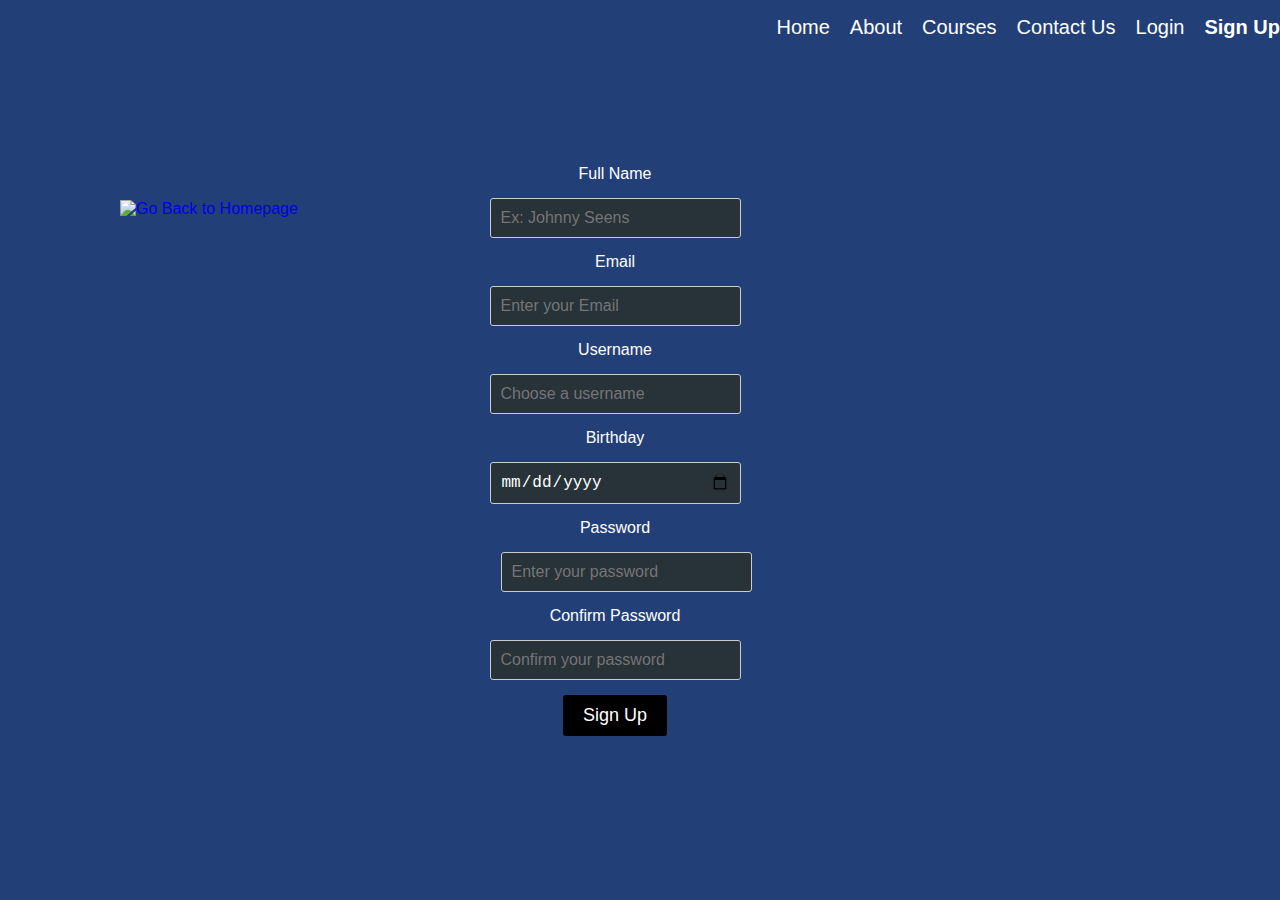
==== auth/signup/index.html @ b9595a99 "login, signup" ====
<!DOCTYPE html>
<html lang="en">
<head>
  <meta charset="UTF-8">
  <meta name="viewport" content="width=device-width, initial-scale=1.0">
  <link rel="stylesheet" href="signup.css">
  <script defer src="script.js"></script>
  <title>Sign Up Page</title>
</head>
<body>
  <header class="header">
    <nav class="container">
      <ul class="nav-links">
        <li><a href="#home" class="nav-link" id="home-link">Home</a></li>
        <li><a href="#about" class="nav-link" id="about-link">About</a></li>
        <li><a href="#courses" class="nav-link" id="courses-link">Courses</a></li>
        <li><a href="#contact" class="nav-link" id="contact-link">Contact Us</a></li>
        <li><a href="login" class="nav-link" id="login-link">Login</a></li>
        <li><a href="signup" class="nav-link" id="signup-link"><b>Sign Up</b></a></li>
      </ul>
    </nav>
  </header>

  <div class="content">
    <a href="/" class="top-image">
      <img src="/assets/SG.png" alt="Go Back to Homepage">
    </a>

    <div class="login-section">
      <div class="background">
        <img src="/assets/bg.png" alt="Background Image" class="background-image">
        <img src="/assets/IMG33.png" alt="Login Illustration" class="foreground-image">
      </div>

      <form class="login-form">
        <label for="name">Full Name</label>
        <input id="name" type="text" placeholder="Ex: Johnny Seens">

        <label for="email">Email</label>
        <input id="email" type="email" placeholder="Enter your Email">

        <label for="username">Username</label>
        <input id="username" type="text" placeholder="Choose a username">

        <label for="birthday">Birthday</label>
        <input id="birthday" type="date">

        <label for="password">Password</label>
        <div class="password-container">
          <input id="password" type="password" placeholder="Enter your password">
          <button type="button" id="toggle-password" class="password-toggle">
            <i class="fas fa-eye"></i>
          </button>
        </div>

        <label for="confirm-password">Confirm Password</label>
        <input id="confirm-password" type="password" placeholder="Confirm your password">

        <button type="submit" class="submit-button">Sign Up</button>
      </form>
    </div>
  </div>
</body>
</html>
---- auth/signup/signup.css ----
/* styles.css */
body {
    margin: 0;
    overflow: hidden;
    height: 100vh;
    font-family: Arial, sans-serif;
  }
  
  .header {
    background-color: #223F77;
    padding: 16px 0;
    position: fixed;
    top: 0;
    left: 0;
    width: 100%;
    z-index: 10;
  }
  
  .nav-links {
    display: flex;
    justify-content: flex-end;
    gap: 20px;
    list-style: none;
    margin: 0;
    padding: 0;
  }
  
  .nav-link {
    color: white;
    font-size: 1.25rem;
    text-decoration: none;
    transition: color 0.3s ease;
  }
  
  .nav-link:hover {
    color: gray;
  }
  
  .content {
    display: flex;
    flex-direction: row-reverse;
    align-items: center;
    justify-content: center;
    gap: 50px;
    background-color: #223F77;
    height: 100vh;
  }
  
  .top-image img {
    position: absolute;
    top: 200px;
    left: 120px;
    cursor: pointer;
  }
  
  .background {
    position: relative;
    width: 100%;
    height: 100%;
  }
  
  .background-image {
    position: absolute;
    width: 100%;
    height: 100%;
    object-fit: cover;
    top: 0;
    left: 0;
  }
  
  .foreground-image {
    position: absolute;
    width: 520px;
    height: 520px;
    margin-top: 90px;
    margin-left: 900px;
  }
  
  .login-form {
    display: flex;
    flex-direction: column;
    align-items: center;
    gap: 15px;
    max-width: 400px;
  }
  
  .login-form label {
    color: white;
    font-size: 1rem;
  }
  
  .login-form input {
    padding: 10px;
    border-radius: 3px;
    border: 1px solid #ccc;
    background-color: #273239;
    color: white;
    width: 100%;
    font-size: 1rem;
  }
  
  .password-container {
    position: relative;
    width: 100%;
  }
  
  .password-toggle {
    position: absolute;
    right: 10px;
    top: 50%;
    transform: translateY(-50%);
    background: transparent;
    border: none;
    color: #ccc;
    cursor: pointer;
  }
  
  .submit-button {
    background-color: #000;
    color: white;
    padding: 10px 20px;
    border: none;
    border-radius: 3px;
    cursor: pointer;
    font-size: 18px;
  }
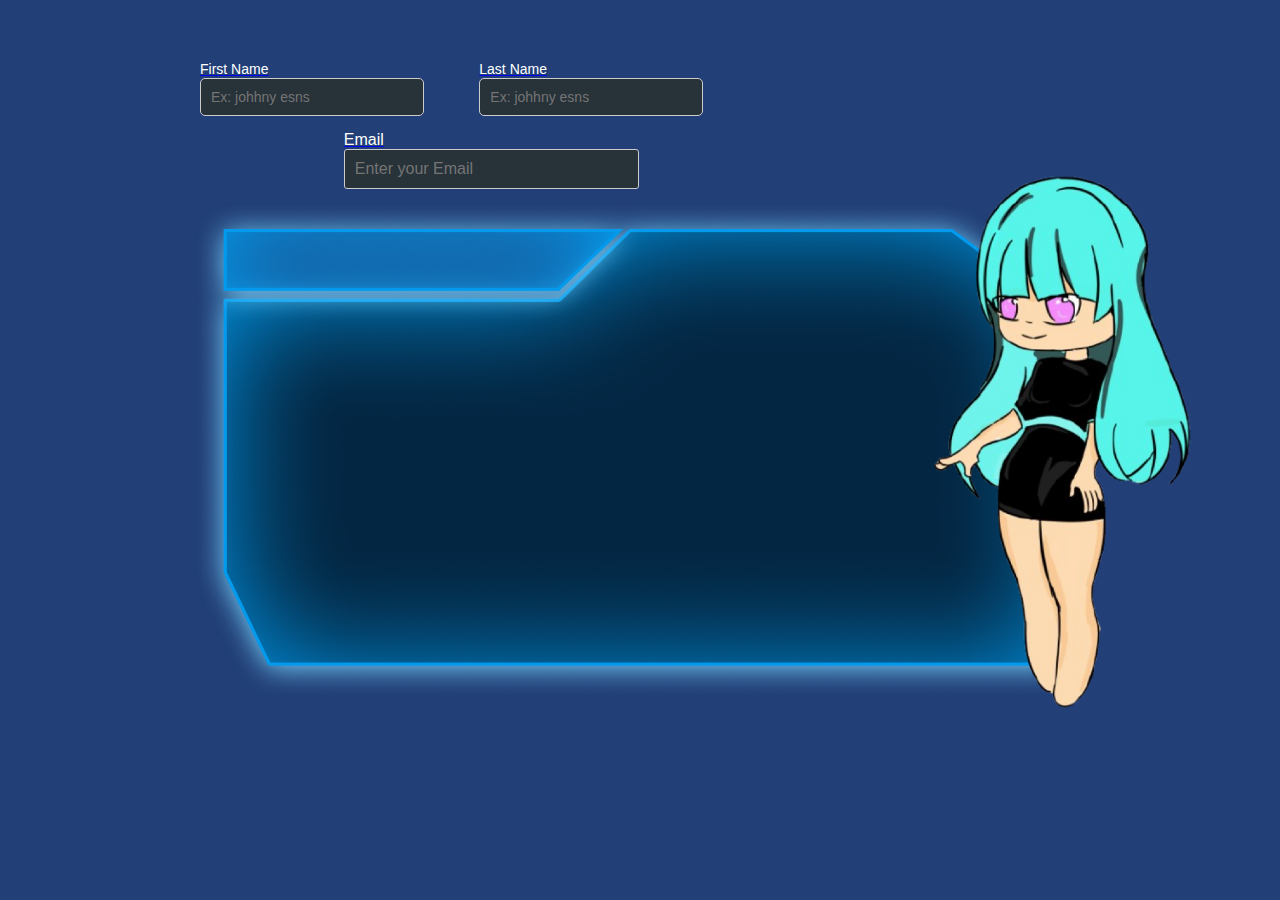
==== commit 0973ba93: "signup" ====
--- a/auth/signup/index.html
+++ b/auth/signup/index.html
@@ -8,56 +8,56 @@
   <title>Sign Up Page</title>
 </head>
 <body>
-  <header class="header">
-    <nav class="container">
-      <ul class="nav-links">
-        <li><a href="#home" class="nav-link" id="home-link">Home</a></li>
-        <li><a href="#about" class="nav-link" id="about-link">About</a></li>
-        <li><a href="#courses" class="nav-link" id="courses-link">Courses</a></li>
-        <li><a href="#contact" class="nav-link" id="contact-link">Contact Us</a></li>
-        <li><a href="login" class="nav-link" id="login-link">Login</a></li>
-        <li><a href="signup" class="nav-link" id="signup-link"><b>Sign Up</b></a></li>
-      </ul>
-    </nav>
-  </header>
-
   <div class="content">
-    <a href="/" class="top-image">
-      <img src="/assets/SG.png" alt="Go Back to Homepage">
-    </a>
-
     <div class="login-section">
-      <div class="background">
-        <img src="/assets/bg.png" alt="Background Image" class="background-image">
-        <img src="/assets/IMG33.png" alt="Login Illustration" class="foreground-image">
+        <img src="./profilepanel.png" class="background-image">
+        <img src="./girlcharacter.png" class="girl-background-image">
+        <!--  Lagyan mo ng landing page yung href back button nyan  -->
+        <a href="#" img src="./btnback.png" class="back-button-image">
       </div>
 
-      <form class="login-form">
-        <label for="name">Full Name</label>
-        <input id="name" type="text" placeholder="Ex: Johnny Seens">
+      <div>
+        <form class="login-form">
+          <div class="section-1">
+            <div class="firstname">
+              <label for="name">First Name</label>
+              <input id="name" type="text" placeholder="Ex: johhny esns">
+            </div>
+            <div class="lastname">
+              <label for="name">Last Name</label>
+              <input id="name" type="text" placeholder="Ex: johhny esns">
+            </div>
+          </div>
 
-        <label for="email">Email</label>
-        <input id="email" type="email" placeholder="Enter your Email">
+          <div>
+            <label for="email">Email</label>
+            <input id="email" type="email" placeholder="Enter your Email">
+          </div>
 
-        <label for="username">Username</label>
-        <input id="username" type="text" placeholder="Choose a username">
-
-        <label for="birthday">Birthday</label>
-        <input id="birthday" type="date">
-
-        <label for="password">Password</label>
-        <div class="password-container">
-          <input id="password" type="password" placeholder="Enter your password">
-          <button type="button" id="toggle-password" class="password-toggle">
-            <i class="fas fa-eye"></i>
-          </button>
-        </div>
-
-        <label for="confirm-password">Confirm Password</label>
-        <input id="confirm-password" type="password" placeholder="Confirm your password">
-
-        <button type="submit" class="submit-button">Sign Up</button>
-      </form>
+          <!-- <label for="password">Password</label>
+          <div class="password-container">
+            <input id="password" type="password" placeholder="Enter your password">
+            <button type="button" id="toggle-password" class="password-toggle">
+              <i class="fas fa-eye"></i>
+            </button>
+          </div>
+          <div>
+            <label for="username">Username</label>
+            <input id="username" type="text" placeholder="Choose a username">
+          </div>
+          <div>
+            <label for="birthday">Birthday</label>
+            <input id="birthday" type="date">
+          </div>
+  
+          <div>
+            <label for="confirm-password">Confirm Password</label>
+            <input id="confirm-password" type="password" placeholder="Confirm your password">
+          </div>
+  
+          <button type="submit" class="submit-button">Sign Up</button> -->
+        </form>
+      </div>
     </div>
   </div>
 </body>
--- a/auth/signup/signup.css
+++ b/auth/signup/signup.css
@@ -58,22 +58,44 @@
     width: 100%;
     height: 100%;
   }
+
+  .back-button-image {
+    display: flex;
+    position: absolute;      
+    top: 60px;            
+    left: 200px;             
+    z-index: 2;              
+    cursor: pointer;        
+ }
+
+  .girl-background-image {
+    position: absolute;
+    top: 50%;               
+    right: 25px;            
+    transform: translateY(-50%);  
+    width: 360px;            
+    height: auto;            
+    z-index: 2;              
+  }
   
   .background-image {
     position: absolute;
-    width: 100%;
+    top: 50%;
+    left: 50%;
+    width: 70%;
     height: 100%;
-    object-fit: cover;
-    top: 0;
-    left: 0;
+    transform: translate(-50%, -50%);  
+    object-fit: scale-down;
+    z-index: 1;
   }
   
   .foreground-image {
     position: absolute;
-    width: 520px;
-    height: 520px;
+    width: 320px;
+    height: px;
     margin-top: 90px;
     margin-left: 900px;
+    z-index: 10;
   }
   
   .login-form {
@@ -81,9 +103,10 @@
     flex-direction: column;
     align-items: center;
     gap: 15px;
-    max-width: 400px;
+    width: 100%;
+    z-index: 10;
   }
-  
+ 
   .login-form label {
     color: white;
     font-size: 1rem;
@@ -124,4 +147,26 @@
     cursor: pointer;
     font-size: 18px;
   }
+
+  .section-1 {
+    display: flex;
+    gap: 10px;  
+  }
+  
+  .firstname, .lastname {
+    width: 48%; 
+  }
+
+  .firstname label, .lastname label {
+    font-size: 14px;
+  }
+
+  .firstname input, .lastname input {
+    width: 75%;  
+    padding: 10px;  
+    font-size: 14px;  
+    border-radius: 5px; 
+    border: 1px solid #ccc;  
+  }
+  
   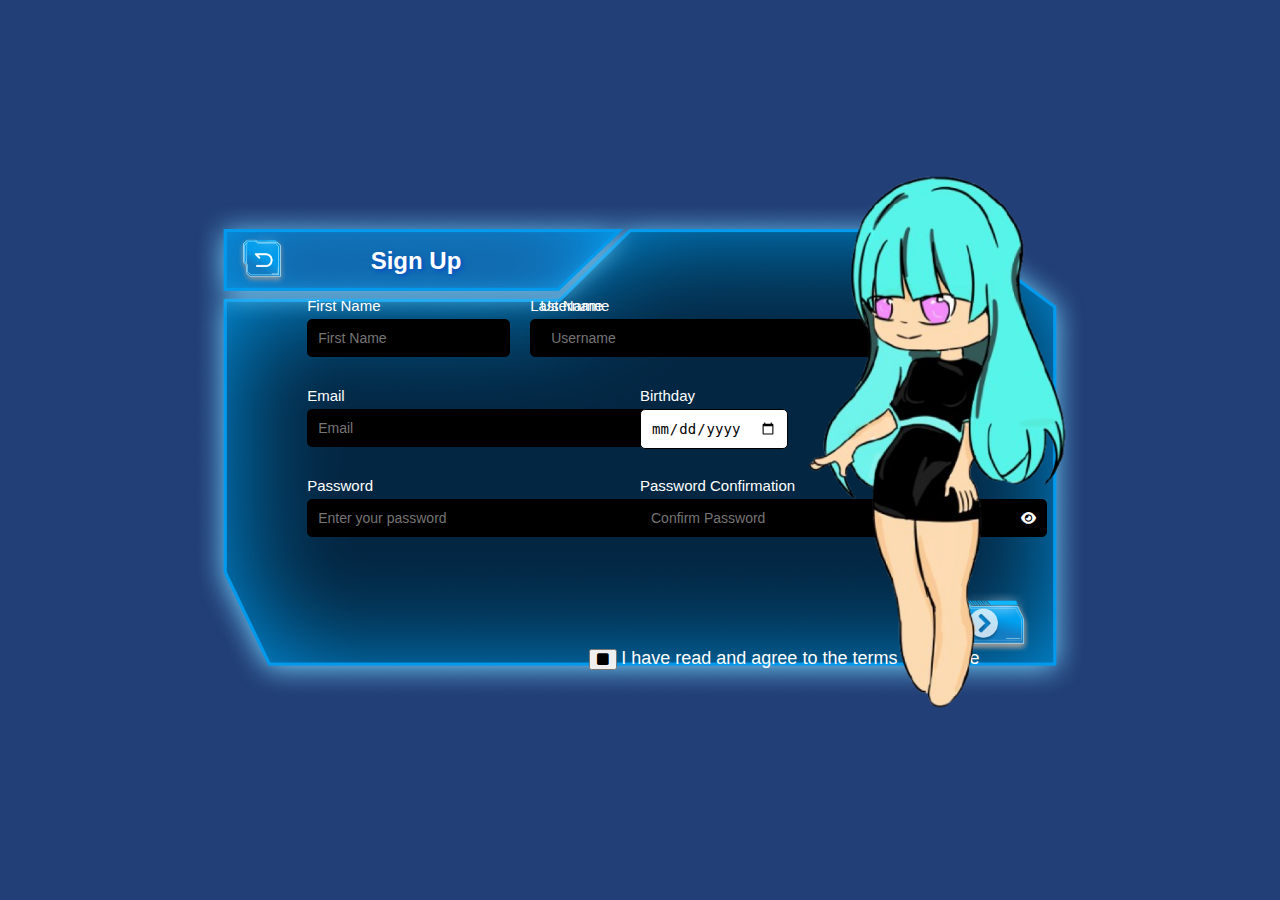
==== commit ac745754: "updating frontend" ====
--- a/auth/signup/index.html
+++ b/auth/signup/index.html
@@ -4,61 +4,90 @@
   <meta charset="UTF-8">
   <meta name="viewport" content="width=device-width, initial-scale=1.0">
   <link rel="stylesheet" href="signup.css">
-  <script defer src="script.js"></script>
+  <link rel="preconnect" href="https://fonts.googleapis.com">
+  <link rel="preconnect" href="https://fonts.gstatic.com" crossorigin>
+  <link rel="stylesheet" href="https://cdnjs.cloudflare.com/ajax/libs/font-awesome/5.15.4/css/all.min.css" integrity="sha384-jLKHWMWWUIud06VVy4eFj3BJJSKLsAJ9gIZgd0PhJDjUWw5VREyMnnjN9scwJhvw" crossorigin="anonymous">
+  <link rel="stylesheet" href="https://cdnjs.cloudflare.com/ajax/libs/font-awesome/6.7.2/css/all.min.css" integrity="sha512-Evv84Mr4kqVGRNSgIGL/F/aIDqQb7xQ2vcrdIwxfjThSH8CSR7PBEakCr51Ck+w+/U6swU2Im1vVX0SVk9ABhg==" crossorigin="anonymous" referrerpolicy="no-referrer" />
   <title>Sign Up Page</title>
 </head>
 <body>
   <div class="content">
     <div class="login-section">
-        <img src="./profilepanel.png" class="background-image">
-        <img src="./girlcharacter.png" class="girl-background-image">
-        <!--  Lagyan mo ng landing page yung href back button nyan  -->
-        <a href="#" img src="./btnback.png" class="back-button-image">
+      <div class="image-container">
+        <img src="./profilepanel.png" class="background-image" alt="Profile Panel">
+        <h1 class="signup-text">Sign Up</h1>
+        <a href="#" class="back-button-link">
+          <img src="./btnback.png" alt="Back Button" class="back-button-image">
+        </a>
+        <a href="#" class="back-button-link">
+          <img src="./btnsign.png" alt="Back Button" class="sign-button-image">
+        </a>
       </div>
 
       <div>
         <form class="login-form">
-          <div class="section-1">
-            <div class="firstname">
-              <label for="name">First Name</label>
-              <input id="name" type="text" placeholder="Ex: johhny esns">
+          <div class="section-fn-ln">
+            <div class="input-group-fn-ln">
+              <label for="first-name">First Name</label>
+              <input id="first-name" type="text" placeholder="First Name">
             </div>
-            <div class="lastname">
-              <label for="name">Last Name</label>
-              <input id="name" type="text" placeholder="Ex: johhny esns">
+            
+            <div class="input-group-fn-ln">
+              <label for="last-name">Last Name</label>
+              <input id="last-name" type="text" placeholder="Last Name">
             </div>
           </div>
-
-          <div>
-            <label for="email">Email</label>
-            <input id="email" type="email" placeholder="Enter your Email">
+          <div class="section-email">
+            <div class="input-group-email">
+              <label for="email">Email</label>
+              <input id="email" type="text" placeholder="Email">
+            </div>
           </div>
-
-          <!-- <label for="password">Password</label>
-          <div class="password-container">
-            <input id="password" type="password" placeholder="Enter your password">
-            <button type="button" id="toggle-password" class="password-toggle">
-              <i class="fas fa-eye"></i>
-            </button>
+          <div class="section-password">
+            <div class="input-group-password">
+              <label for="password">Password</label>
+              <input id="password" type="password" placeholder="Enter your password">
+              <button type="button" id="toggle-password" class="password-toggle">
+                <i class="fas fa-eye"></i>
+              </button>
+            </div>
           </div>
-          <div>
-            <label for="username">Username</label>
-            <input id="username" type="text" placeholder="Choose a username">
+          <div class="section-username">
+            <div class="input-group-username">
+              <label for="username">Username</label>
+              <input id="username" type="username" placeholder="Username">
+            </div>
           </div>
-          <div>
-            <label for="birthday">Birthday</label>
-            <input id="birthday" type="date">
+          <div class="section-birthday">
+            <div class="input-group-birthday">
+              <label for="birthday">Birthday</label>
+              <input id="birthday" type="date">
+            </div>
           </div>
-  
-          <div>
-            <label for="confirm-password">Confirm Password</label>
-            <input id="confirm-password" type="password" placeholder="Confirm your password">
+          <div class="section-password-confirmation">
+            <div class="input-group-password-confirmation">
+              <label for="passwordconfirmation">Password Confirmation</label>
+              <input id="passwordconfirmation" type="passwordconfirmation" placeholder="Confirm Password">
+              <button type="button" id="toggle-password-confirmation" class="password-toggle">
+                <i class="fas fa-eye"></i>
+              </button>
+            </div>
           </div>
-  
-          <button type="submit" class="submit-button">Sign Up</button> -->
+          <div class="section-terms">
+            <div class="input-group-terms">
+              <button type="button" id="toggle-terms" class="terms-toggle">
+                <i class="fas fa-square"></i> 
+              </button>
+              <label for="terms">I have read and agree to the terms of service</label>
+              <input type="checkbox" id="terms" style="display: none;"> 
+            </div>
+          </div>
         </form>
       </div>
+      <img src="./girlcharacter.png" class="girl-background-image" alt="Girl Character">
     </div>
   </div>
+
+  <script src="main.js"></script>
 </body>
 </html>
--- a/auth/signup/signup.css
+++ b/auth/signup/signup.css
@@ -1,172 +1,312 @@
-/* styles.css */
 body {
-    margin: 0;
-    overflow: hidden;
-    height: 100vh;
-    font-family: Arial, sans-serif;
-  }
-  
-  .header {
-    background-color: #223F77;
-    padding: 16px 0;
-    position: fixed;
-    top: 0;
-    left: 0;
-    width: 100%;
-    z-index: 10;
-  }
-  
-  .nav-links {
-    display: flex;
-    justify-content: flex-end;
-    gap: 20px;
-    list-style: none;
-    margin: 0;
-    padding: 0;
-  }
-  
-  .nav-link {
-    color: white;
-    font-size: 1.25rem;
-    text-decoration: none;
-    transition: color 0.3s ease;
-  }
-  
-  .nav-link:hover {
-    color: gray;
-  }
-  
-  .content {
-    display: flex;
-    flex-direction: row-reverse;
-    align-items: center;
-    justify-content: center;
-    gap: 50px;
-    background-color: #223F77;
-    height: 100vh;
-  }
-  
-  .top-image img {
-    position: absolute;
-    top: 200px;
-    left: 120px;
-    cursor: pointer;
-  }
-  
-  .background {
-    position: relative;
-    width: 100%;
-    height: 100%;
-  }
-
-  .back-button-image {
-    display: flex;
-    position: absolute;      
-    top: 60px;            
-    left: 200px;             
-    z-index: 2;              
-    cursor: pointer;        
- }
-
-  .girl-background-image {
-    position: absolute;
-    top: 50%;               
-    right: 25px;            
-    transform: translateY(-50%);  
-    width: 360px;            
-    height: auto;            
-    z-index: 2;              
-  }
-  
-  .background-image {
-    position: absolute;
-    top: 50%;
-    left: 50%;
-    width: 70%;
-    height: 100%;
-    transform: translate(-50%, -50%);  
-    object-fit: scale-down;
-    z-index: 1;
-  }
-  
-  .foreground-image {
-    position: absolute;
-    width: 320px;
-    height: px;
-    margin-top: 90px;
-    margin-left: 900px;
-    z-index: 10;
-  }
-  
-  .login-form {
-    display: flex;
-    flex-direction: column;
-    align-items: center;
-    gap: 15px;
-    width: 100%;
-    z-index: 10;
-  }
- 
-  .login-form label {
-    color: white;
-    font-size: 1rem;
-  }
-  
-  .login-form input {
-    padding: 10px;
-    border-radius: 3px;
-    border: 1px solid #ccc;
-    background-color: #273239;
-    color: white;
-    width: 100%;
-    font-size: 1rem;
-  }
-  
-  .password-container {
-    position: relative;
-    width: 100%;
-  }
-  
-  .password-toggle {
-    position: absolute;
-    right: 10px;
-    top: 50%;
-    transform: translateY(-50%);
-    background: transparent;
-    border: none;
-    color: #ccc;
-    cursor: pointer;
-  }
-  
-  .submit-button {
-    background-color: #000;
-    color: white;
-    padding: 10px 20px;
-    border: none;
-    border-radius: 3px;
-    cursor: pointer;
-    font-size: 18px;
-  }
-
-  .section-1 {
-    display: flex;
-    gap: 10px;  
-  }
-  
-  .firstname, .lastname {
-    width: 48%; 
-  }
-
-  .firstname label, .lastname label {
-    font-size: 14px;
-  }
-
-  .firstname input, .lastname input {
-    width: 75%;  
-    padding: 10px;  
-    font-size: 14px;  
-    border-radius: 5px; 
-    border: 1px solid #ccc;  
-  }
-  
-  +  font-family: "Poppins", serif;
+  font-weight: 400;
+  font-style: normal;
+  margin: 0;
+  overflow: hidden;
+  height: 100vh;
+  font-family: Arial, sans-serif;
+}
+
+.content {
+  display: flex;
+  flex-direction: row-reverse;
+  align-items: center;
+  justify-content: center;
+  gap: 50px;
+  background-color: #223F77;
+  height: 100vh;
+}
+
+.back-button-image {
+  display: flex;
+  position: absolute;
+  top: 60px;
+  left: 200px;
+  z-index: 2;
+  cursor: pointer;
+}
+
+.girl-background-image {
+  position: absolute;
+  top: 50%;
+  right: 150px;
+  transform: translateY(-50%);
+  width: 360px;
+  height: auto;
+  z-index: 2;
+}
+
+.image-container {
+  position: relative;
+  width: 70%; 
+  height: auto; 
+  margin: 0 auto; 
+}
+
+.background-image {
+  display: block;
+  width: 100%;
+  height: auto;
+  object-fit: scale-down;
+}
+
+.signup-text {
+  position: absolute;
+  top: 9%;
+  left: 25%;
+  transform: translate(-50%, -50%);
+  font-size: 1.5rem; 
+  color: white; 
+  font-family: Arial, sans-serif;
+  text-shadow: 2px 2px 4px rgba(2, 64, 210, 0.7);
+  z-index: 1; 
+}
+
+.back-button-image {
+  position: absolute;
+  top: 6%;
+  left: 5%;
+  width: 6%;
+}
+
+.section-fn-ln {
+  position: absolute;
+  top: 33%;
+  left: 24%;
+  display: flex;
+  gap: 20px;
+}
+
+.input-group-fn-ln {
+  display: flex;
+  flex-direction: column;
+  align-items: start;
+}
+
+.input-group-fn-ln label {
+  font-size: 15px;
+  margin-bottom: 5px;
+  color: white;
+}
+
+.input-group-fn-ln input {
+  padding: 10px;
+  font-size: 14px;
+  border-radius: 5px;
+  border: 1px solid black;
+  background-color: black;
+  color: white;
+}
+
+.section-email {
+  position: absolute;
+  top: 43%;
+  left: 24%;
+  display: flex;
+  gap: 20px;
+}
+
+.input-group-email {
+  display: flex;
+  flex-direction: column;
+  align-items: start;
+}
+
+.input-group-email label {
+ font-size: 15px;
+ margin-bottom: 5px;
+ color: white;
+}
+
+.input-group-email input {
+  padding: 10px;
+  font-size: 14px;
+  width: 385px;
+  border-radius: 5px;
+  border: 1px solid black;
+  background-color: black;
+  color: white;
+}
+
+.section-password {
+  position: absolute;
+  top: 53%;
+  left: 24%;
+  display: flex;
+  gap: 20px;
+}
+
+.input-group-password {
+  position: relative;
+  display: flex;
+  flex-direction: column;
+  align-items: start;
+}
+
+.input-group-password input {
+  padding: 10px;
+  font-size: 14px;
+  width: 385px;
+  border-radius: 5px;
+  border: 1px solid black;
+  background-color: black;
+  color: white;
+}
+
+.input-group-password button {
+  position: absolute;
+  top: 40%; 
+  right: 1px;
+  padding: 10px;
+  background-color: transparent;
+  border: none;
+  color: white;
+  cursor: pointer;
+}
+
+.input-group-password button i {
+  pointer-events: none; 
+}
+
+.input-group-password button:hover i {
+  color: gray; 
+}
+
+.input-group-password label {
+  font-size: 15px;
+  margin-bottom: 5px;
+  color: white;
+}
+
+.section-username {
+  position: absolute;
+  top: 33%;
+  right: 26%;
+  display: flex;
+  gap: 20px;
+}
+
+.input-group-username {
+  display: flex;
+  flex-direction: column;
+  align-items: start;
+}
+
+.input-group-username label {
+ font-size: 15px;
+ margin-bottom: 5px;
+ color: white;
+}
+
+.input-group-username input {
+  padding: 10px;
+  font-size: 14px;
+  width: 385px;
+  border-radius: 5px;
+  border: 1px solid black;
+  background-color: black;
+  color: white;
+}
+
+.section-birthday {
+  position: absolute;
+  top: 43%;
+  left: 50%;
+  display: flex;
+  gap: 20px;
+}
+
+.input-group-birthday {
+  display: flex;
+  flex-direction: column;
+  align-items: start;
+}
+
+.input-group-birthday label {
+ font-size: 15px;
+ margin-bottom: 5px;
+ color: white;
+}
+
+.input-group-birthday input {
+  padding: 10px;
+  font-size: 14px;
+  border-radius: 5px;
+  border: 1px solid black;
+  background-color: white;
+  color: black;
+}
+
+.section-password-confirmation {
+  position: absolute;
+  top: 53%;
+  left: 50%;
+  display: flex;
+  gap: 20px;
+}
+
+.input-group-password-confirmation {
+  display: flex;
+  flex-direction: column;
+  align-items: start;
+}
+
+.input-group-password-confirmation button {
+  position: absolute;
+  top: 40%; 
+  right: 1px;
+  padding: 10px;
+  background-color: transparent;
+  border: none;
+  color: white;
+  cursor: pointer;
+}
+
+.input-group-password-confirmation button i {
+  pointer-events: none; 
+}
+
+.input-group-password-confirmation button:hover i {
+  color: gray; 
+}
+
+.input-group-password-confirmation input {
+  padding: 10px;
+  font-size: 14px;
+  width: 385px;
+  border-radius: 5px;
+  border: 1px solid black;
+  background-color: black;
+  color: white;
+}
+
+.input-group-password-confirmation label {
+  font-size: 15px;
+  margin-bottom: 5px;
+  color: white;
+}
+
+.section-terms {
+  position: absolute;
+  top: 72%;
+  left: 46%;
+  display: flex;
+  gap: 20px;
+}
+
+.input-group-terms label {
+  font-size: 18px;
+  margin-bottom: 5px;
+  color: white;
+}
+
+.sign-button-image {
+  display: flex;
+  position: absolute;
+  top: 78%;
+  right: 6%;
+  width: 100px;
+  z-index: 2;
+  cursor: pointer;
+}
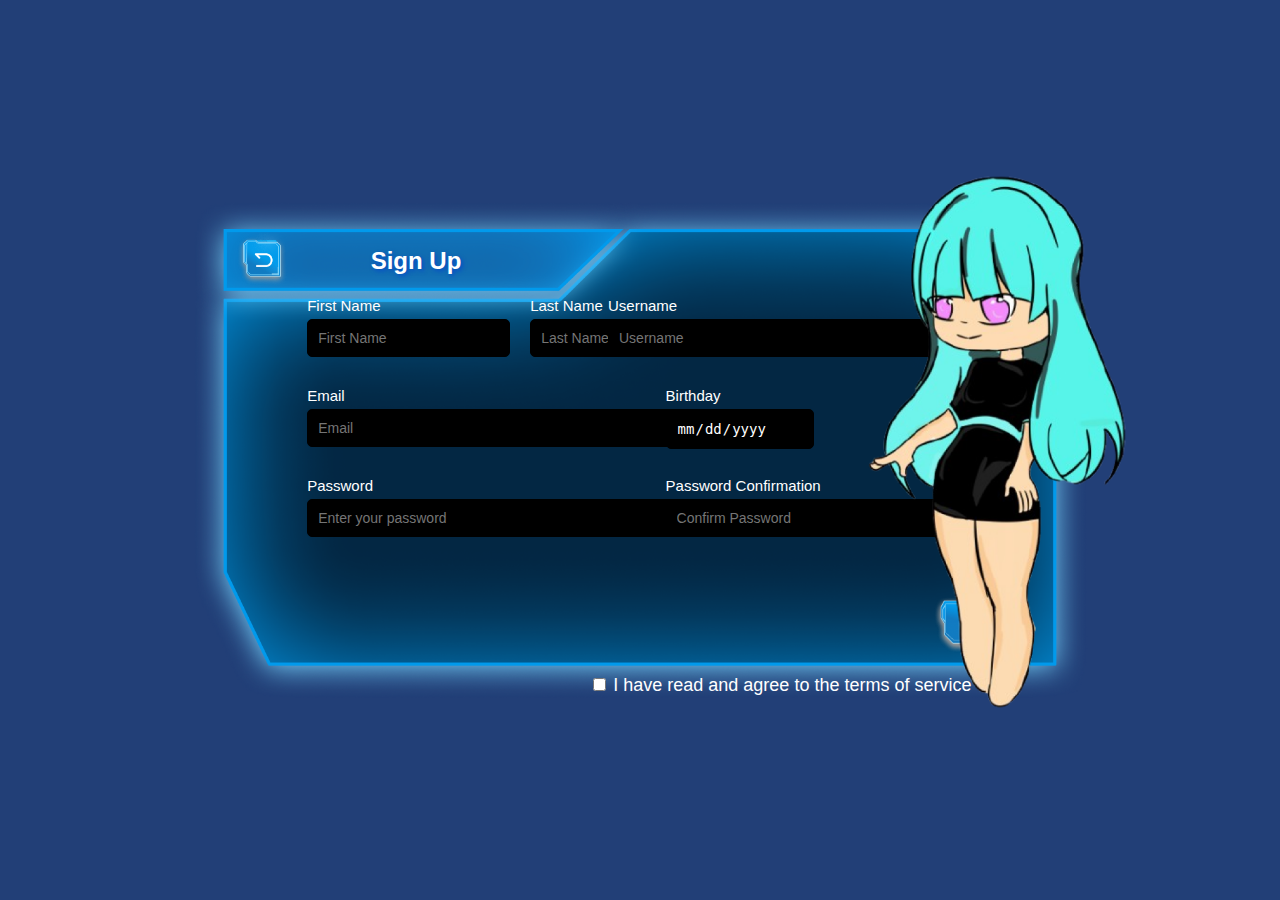
==== commit c62f40e6: "updating frontend" ====
--- a/auth/signup/index.html
+++ b/auth/signup/index.html
@@ -20,7 +20,7 @@
           <img src="./btnback.png" alt="Back Button" class="back-button-image">
         </a>
         <a href="#" class="back-button-link">
-          <img src="./btnsign.png" alt="Back Button" class="sign-button-image">
+          <img src="./btnsign.png" alt="Sign Button" class="sign-button-image">
         </a>
       </div>
 
@@ -75,11 +75,8 @@
           </div>
           <div class="section-terms">
             <div class="input-group-terms">
-              <button type="button" id="toggle-terms" class="terms-toggle">
-                <i class="fas fa-square"></i> 
-              </button>
+              <input type="checkbox" id="terms"> 
               <label for="terms">I have read and agree to the terms of service</label>
-              <input type="checkbox" id="terms" style="display: none;"> 
             </div>
           </div>
         </form>
--- a/auth/signup/signup.css
+++ b/auth/signup/signup.css
@@ -30,7 +30,7 @@
 .girl-background-image {
   position: absolute;
   top: 50%;
-  right: 150px;
+  right: 90px;
   transform: translateY(-50%);
   width: 360px;
   height: auto;
@@ -122,7 +122,7 @@
 .input-group-email input {
   padding: 10px;
   font-size: 14px;
-  width: 385px;
+  width: 390px;
   border-radius: 5px;
   border: 1px solid black;
   background-color: black;
@@ -147,7 +147,7 @@
 .input-group-password input {
   padding: 10px;
   font-size: 14px;
-  width: 385px;
+  width: 390px;
   border-radius: 5px;
   border: 1px solid black;
   background-color: black;
@@ -182,7 +182,7 @@
 .section-username {
   position: absolute;
   top: 33%;
-  right: 26%;
+  right: 25%;
   display: flex;
   gap: 20px;
 }
@@ -202,7 +202,7 @@
 .input-group-username input {
   padding: 10px;
   font-size: 14px;
-  width: 385px;
+  width: 330px;
   border-radius: 5px;
   border: 1px solid black;
   background-color: black;
@@ -212,7 +212,7 @@
 .section-birthday {
   position: absolute;
   top: 43%;
-  left: 50%;
+  left: 52%;
   display: flex;
   gap: 20px;
 }
@@ -234,14 +234,14 @@
   font-size: 14px;
   border-radius: 5px;
   border: 1px solid black;
-  background-color: white;
-  color: black;
+  background-color: black;
+  color: white;
 }
 
 .section-password-confirmation {
   position: absolute;
   top: 53%;
-  left: 50%;
+  left: 52%;
   display: flex;
   gap: 20px;
 }
@@ -274,7 +274,7 @@
 .input-group-password-confirmation input {
   padding: 10px;
   font-size: 14px;
-  width: 385px;
+  width: 333px;
   border-radius: 5px;
   border: 1px solid black;
   background-color: black;
@@ -289,7 +289,7 @@
 
 .section-terms {
   position: absolute;
-  top: 72%;
+  top: 75%;
   left: 46%;
   display: flex;
   gap: 20px;
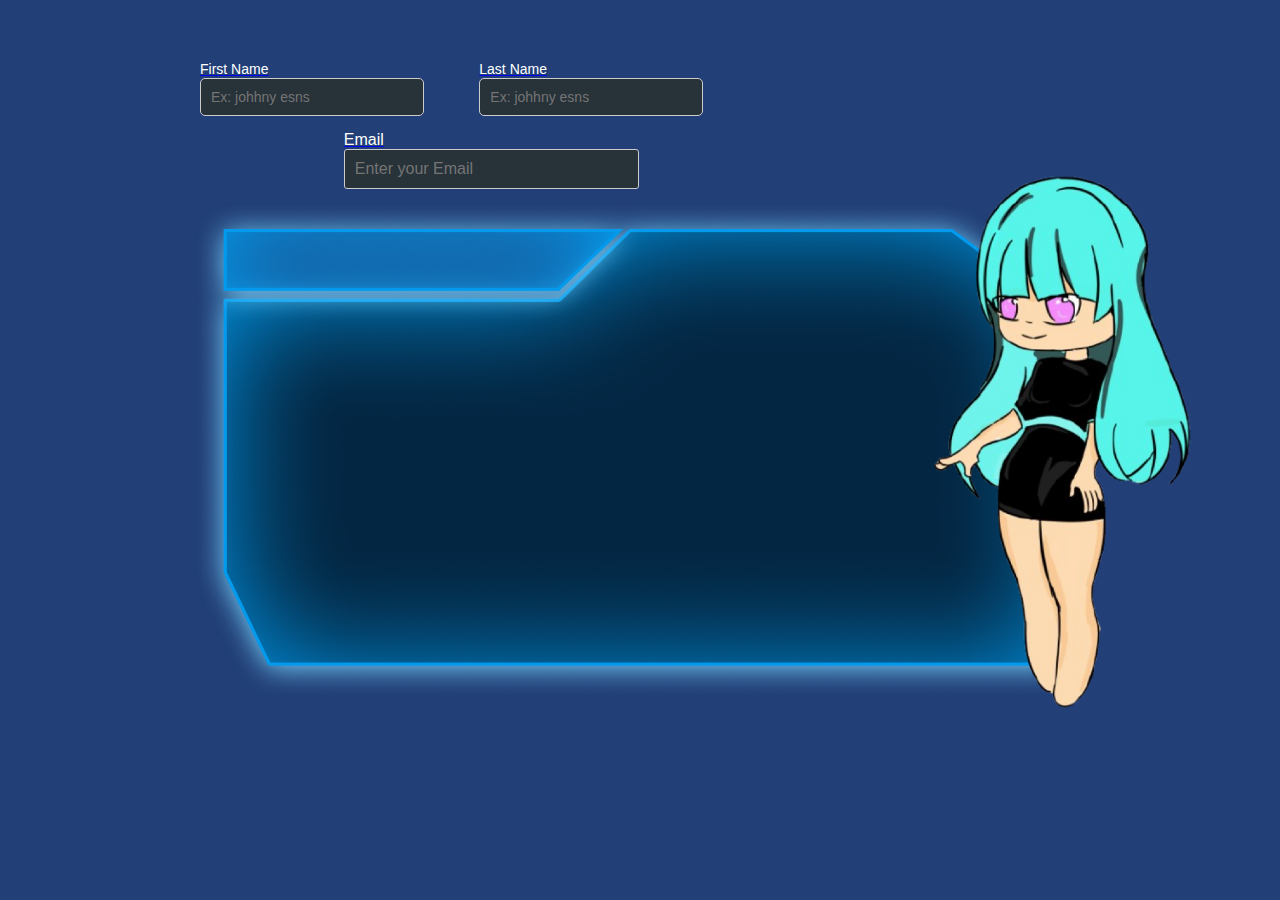
==== commit 289a5552: "update login" ====
--- a/auth/signup/index.html
+++ b/auth/signup/index.html
@@ -4,87 +4,61 @@
   <meta charset="UTF-8">
   <meta name="viewport" content="width=device-width, initial-scale=1.0">
   <link rel="stylesheet" href="signup.css">
-  <link rel="preconnect" href="https://fonts.googleapis.com">
-  <link rel="preconnect" href="https://fonts.gstatic.com" crossorigin>
-  <link rel="stylesheet" href="https://cdnjs.cloudflare.com/ajax/libs/font-awesome/5.15.4/css/all.min.css" integrity="sha384-jLKHWMWWUIud06VVy4eFj3BJJSKLsAJ9gIZgd0PhJDjUWw5VREyMnnjN9scwJhvw" crossorigin="anonymous">
-  <link rel="stylesheet" href="https://cdnjs.cloudflare.com/ajax/libs/font-awesome/6.7.2/css/all.min.css" integrity="sha512-Evv84Mr4kqVGRNSgIGL/F/aIDqQb7xQ2vcrdIwxfjThSH8CSR7PBEakCr51Ck+w+/U6swU2Im1vVX0SVk9ABhg==" crossorigin="anonymous" referrerpolicy="no-referrer" />
+  <script defer src="script.js"></script>
   <title>Sign Up Page</title>
 </head>
 <body>
   <div class="content">
     <div class="login-section">
-      <div class="image-container">
-        <img src="./profilepanel.png" class="background-image" alt="Profile Panel">
-        <h1 class="signup-text">Sign Up</h1>
-        <a href="#" class="back-button-link">
-          <img src="./btnback.png" alt="Back Button" class="back-button-image">
-        </a>
-        <a href="#" class="back-button-link">
-          <img src="./btnsign.png" alt="Sign Button" class="sign-button-image">
-        </a>
+        <img src="./profilepanel.png" class="background-image">
+        <img src="./girlcharacter.png" class="girl-background-image">
+        <!--  Lagyan mo ng landing page yung href back button nyan  -->
+        <a href="#" img src="./btnback.png" class="back-button-image">
       </div>
 
       <div>
         <form class="login-form">
-          <div class="section-fn-ln">
-            <div class="input-group-fn-ln">
-              <label for="first-name">First Name</label>
-              <input id="first-name" type="text" placeholder="First Name">
+          <div class="section-1">
+            <div class="firstname">
+              <label for="name">First Name</label>
+              <input id="name" type="text" placeholder="Ex: johhny esns">
             </div>
-            
-            <div class="input-group-fn-ln">
-              <label for="last-name">Last Name</label>
-              <input id="last-name" type="text" placeholder="Last Name">
+            <div class="lastname">
+              <label for="name">Last Name</label>
+              <input id="name" type="text" placeholder="Ex: johhny esns">
             </div>
           </div>
-          <div class="section-email">
-            <div class="input-group-email">
-              <label for="email">Email</label>
-              <input id="email" type="text" placeholder="Email">
-            </div>
+
+          <div>
+            <label for="email">Email</label>
+            <input id="email" type="email" placeholder="Enter your Email">
           </div>
-          <div class="section-password">
-            <div class="input-group-password">
-              <label for="password">Password</label>
-              <input id="password" type="password" placeholder="Enter your password">
-              <button type="button" id="toggle-password" class="password-toggle">
-                <i class="fas fa-eye"></i>
-              </button>
-            </div>
+
+          <!-- <label for="password">Password</label>
+          <div class="password-container">
+            <input id="password" type="password" placeholder="Enter your password">
+            <button type="button" id="toggle-password" class="password-toggle">
+              <i class="fas fa-eye"></i>
+            </button>
           </div>
-          <div class="section-username">
-            <div class="input-group-username">
-              <label for="username">Username</label>
-              <input id="username" type="username" placeholder="Username">
-            </div>
+          <div>
+            <label for="username">Username</label>
+            <input id="username" type="text" placeholder="Choose a username">
           </div>
-          <div class="section-birthday">
-            <div class="input-group-birthday">
-              <label for="birthday">Birthday</label>
-              <input id="birthday" type="date">
-            </div>
+          <div>
+            <label for="birthday">Birthday</label>
+            <input id="birthday" type="date">
           </div>
-          <div class="section-password-confirmation">
-            <div class="input-group-password-confirmation">
-              <label for="passwordconfirmation">Password Confirmation</label>
-              <input id="passwordconfirmation" type="passwordconfirmation" placeholder="Confirm Password">
-              <button type="button" id="toggle-password-confirmation" class="password-toggle">
-                <i class="fas fa-eye"></i>
-              </button>
-            </div>
+  
+          <div>
+            <label for="confirm-password">Confirm Password</label>
+            <input id="confirm-password" type="password" placeholder="Confirm your password">
           </div>
-          <div class="section-terms">
-            <div class="input-group-terms">
-              <input type="checkbox" id="terms"> 
-              <label for="terms">I have read and agree to the terms of service</label>
-            </div>
-          </div>
+  
+          <button type="submit" class="submit-button">Sign Up</button> -->
         </form>
       </div>
-      <img src="./girlcharacter.png" class="girl-background-image" alt="Girl Character">
     </div>
   </div>
-
-  <script src="main.js"></script>
 </body>
 </html>
--- a/auth/signup/signup.css
+++ b/auth/signup/signup.css
@@ -1,312 +1,172 @@
+/* styles.css */
 body {
-  font-family: "Poppins", serif;
-  font-weight: 400;
-  font-style: normal;
-  margin: 0;
-  overflow: hidden;
-  height: 100vh;
-  font-family: Arial, sans-serif;
-}
+    margin: 0;
+    overflow: hidden;
+    height: 100vh;
+    font-family: Arial, sans-serif;
+  }
+  
+  .header {
+    background-color: #223F77;
+    padding: 16px 0;
+    position: fixed;
+    top: 0;
+    left: 0;
+    width: 100%;
+    z-index: 10;
+  }
+  
+  .nav-links {
+    display: flex;
+    justify-content: flex-end;
+    gap: 20px;
+    list-style: none;
+    margin: 0;
+    padding: 0;
+  }
+  
+  .nav-link {
+    color: white;
+    font-size: 1.25rem;
+    text-decoration: none;
+    transition: color 0.3s ease;
+  }
+  
+  .nav-link:hover {
+    color: gray;
+  }
+  
+  .content {
+    display: flex;
+    flex-direction: row-reverse;
+    align-items: center;
+    justify-content: center;
+    gap: 50px;
+    background-color: #223F77;
+    height: 100vh;
+  }
+  
+  .top-image img {
+    position: absolute;
+    top: 200px;
+    left: 120px;
+    cursor: pointer;
+  }
+  
+  .background {
+    position: relative;
+    width: 100%;
+    height: 100%;
+  }
 
-.content {
-  display: flex;
-  flex-direction: row-reverse;
-  align-items: center;
-  justify-content: center;
-  gap: 50px;
-  background-color: #223F77;
-  height: 100vh;
-}
+  .back-button-image {
+    display: flex;
+    position: absolute;      
+    top: 60px;            
+    left: 200px;             
+    z-index: 2;              
+    cursor: pointer;        
+ }
 
-.back-button-image {
-  display: flex;
-  position: absolute;
-  top: 60px;
-  left: 200px;
-  z-index: 2;
-  cursor: pointer;
-}
+  .girl-background-image {
+    position: absolute;
+    top: 50%;               
+    right: 25px;            
+    transform: translateY(-50%);  
+    width: 360px;            
+    height: auto;            
+    z-index: 2;              
+  }
+  
+  .background-image {
+    position: absolute;
+    top: 50%;
+    left: 50%;
+    width: 70%;
+    height: 100%;
+    transform: translate(-50%, -50%);  
+    object-fit: scale-down;
+    z-index: 1;
+  }
+  
+  .foreground-image {
+    position: absolute;
+    width: 320px;
+    height: px;
+    margin-top: 90px;
+    margin-left: 900px;
+    z-index: 10;
+  }
+  
+  .login-form {
+    display: flex;
+    flex-direction: column;
+    align-items: center;
+    gap: 15px;
+    width: 100%;
+    z-index: 10;
+  }
+ 
+  .login-form label {
+    color: white;
+    font-size: 1rem;
+  }
+  
+  .login-form input {
+    padding: 10px;
+    border-radius: 3px;
+    border: 1px solid #ccc;
+    background-color: #273239;
+    color: white;
+    width: 100%;
+    font-size: 1rem;
+  }
+  
+  .password-container {
+    position: relative;
+    width: 100%;
+  }
+  
+  .password-toggle {
+    position: absolute;
+    right: 10px;
+    top: 50%;
+    transform: translateY(-50%);
+    background: transparent;
+    border: none;
+    color: #ccc;
+    cursor: pointer;
+  }
+  
+  .submit-button {
+    background-color: #000;
+    color: white;
+    padding: 10px 20px;
+    border: none;
+    border-radius: 3px;
+    cursor: pointer;
+    font-size: 18px;
+  }
 
-.girl-background-image {
-  position: absolute;
-  top: 50%;
-  right: 90px;
-  transform: translateY(-50%);
-  width: 360px;
-  height: auto;
-  z-index: 2;
-}
+  .section-1 {
+    display: flex;
+    gap: 10px;  
+  }
+  
+  .firstname, .lastname {
+    width: 48%; 
+  }
 
-.image-container {
-  position: relative;
-  width: 70%; 
-  height: auto; 
-  margin: 0 auto; 
-}
+  .firstname label, .lastname label {
+    font-size: 14px;
+  }
 
-.background-image {
-  display: block;
-  width: 100%;
-  height: auto;
-  object-fit: scale-down;
-}
-
-.signup-text {
-  position: absolute;
-  top: 9%;
-  left: 25%;
-  transform: translate(-50%, -50%);
-  font-size: 1.5rem; 
-  color: white; 
-  font-family: Arial, sans-serif;
-  text-shadow: 2px 2px 4px rgba(2, 64, 210, 0.7);
-  z-index: 1; 
-}
-
-.back-button-image {
-  position: absolute;
-  top: 6%;
-  left: 5%;
-  width: 6%;
-}
-
-.section-fn-ln {
-  position: absolute;
-  top: 33%;
-  left: 24%;
-  display: flex;
-  gap: 20px;
-}
-
-.input-group-fn-ln {
-  display: flex;
-  flex-direction: column;
-  align-items: start;
-}
-
-.input-group-fn-ln label {
-  font-size: 15px;
-  margin-bottom: 5px;
-  color: white;
-}
-
-.input-group-fn-ln input {
-  padding: 10px;
-  font-size: 14px;
-  border-radius: 5px;
-  border: 1px solid black;
-  background-color: black;
-  color: white;
-}
-
-.section-email {
-  position: absolute;
-  top: 43%;
-  left: 24%;
-  display: flex;
-  gap: 20px;
-}
-
-.input-group-email {
-  display: flex;
-  flex-direction: column;
-  align-items: start;
-}
-
-.input-group-email label {
- font-size: 15px;
- margin-bottom: 5px;
- color: white;
-}
-
-.input-group-email input {
-  padding: 10px;
-  font-size: 14px;
-  width: 390px;
-  border-radius: 5px;
-  border: 1px solid black;
-  background-color: black;
-  color: white;
-}
-
-.section-password {
-  position: absolute;
-  top: 53%;
-  left: 24%;
-  display: flex;
-  gap: 20px;
-}
-
-.input-group-password {
-  position: relative;
-  display: flex;
-  flex-direction: column;
-  align-items: start;
-}
-
-.input-group-password input {
-  padding: 10px;
-  font-size: 14px;
-  width: 390px;
-  border-radius: 5px;
-  border: 1px solid black;
-  background-color: black;
-  color: white;
-}
-
-.input-group-password button {
-  position: absolute;
-  top: 40%; 
-  right: 1px;
-  padding: 10px;
-  background-color: transparent;
-  border: none;
-  color: white;
-  cursor: pointer;
-}
-
-.input-group-password button i {
-  pointer-events: none; 
-}
-
-.input-group-password button:hover i {
-  color: gray; 
-}
-
-.input-group-password label {
-  font-size: 15px;
-  margin-bottom: 5px;
-  color: white;
-}
-
-.section-username {
-  position: absolute;
-  top: 33%;
-  right: 25%;
-  display: flex;
-  gap: 20px;
-}
-
-.input-group-username {
-  display: flex;
-  flex-direction: column;
-  align-items: start;
-}
-
-.input-group-username label {
- font-size: 15px;
- margin-bottom: 5px;
- color: white;
-}
-
-.input-group-username input {
-  padding: 10px;
-  font-size: 14px;
-  width: 330px;
-  border-radius: 5px;
-  border: 1px solid black;
-  background-color: black;
-  color: white;
-}
-
-.section-birthday {
-  position: absolute;
-  top: 43%;
-  left: 52%;
-  display: flex;
-  gap: 20px;
-}
-
-.input-group-birthday {
-  display: flex;
-  flex-direction: column;
-  align-items: start;
-}
-
-.input-group-birthday label {
- font-size: 15px;
- margin-bottom: 5px;
- color: white;
-}
-
-.input-group-birthday input {
-  padding: 10px;
-  font-size: 14px;
-  border-radius: 5px;
-  border: 1px solid black;
-  background-color: black;
-  color: white;
-}
-
-.section-password-confirmation {
-  position: absolute;
-  top: 53%;
-  left: 52%;
-  display: flex;
-  gap: 20px;
-}
-
-.input-group-password-confirmation {
-  display: flex;
-  flex-direction: column;
-  align-items: start;
-}
-
-.input-group-password-confirmation button {
-  position: absolute;
-  top: 40%; 
-  right: 1px;
-  padding: 10px;
-  background-color: transparent;
-  border: none;
-  color: white;
-  cursor: pointer;
-}
-
-.input-group-password-confirmation button i {
-  pointer-events: none; 
-}
-
-.input-group-password-confirmation button:hover i {
-  color: gray; 
-}
-
-.input-group-password-confirmation input {
-  padding: 10px;
-  font-size: 14px;
-  width: 333px;
-  border-radius: 5px;
-  border: 1px solid black;
-  background-color: black;
-  color: white;
-}
-
-.input-group-password-confirmation label {
-  font-size: 15px;
-  margin-bottom: 5px;
-  color: white;
-}
-
-.section-terms {
-  position: absolute;
-  top: 75%;
-  left: 46%;
-  display: flex;
-  gap: 20px;
-}
-
-.input-group-terms label {
-  font-size: 18px;
-  margin-bottom: 5px;
-  color: white;
-}
-
-.sign-button-image {
-  display: flex;
-  position: absolute;
-  top: 78%;
-  right: 6%;
-  width: 100px;
-  z-index: 2;
-  cursor: pointer;
-}
+  .firstname input, .lastname input {
+    width: 75%;  
+    padding: 10px;  
+    font-size: 14px;  
+    border-radius: 5px; 
+    border: 1px solid #ccc;  
+  }
+  
+  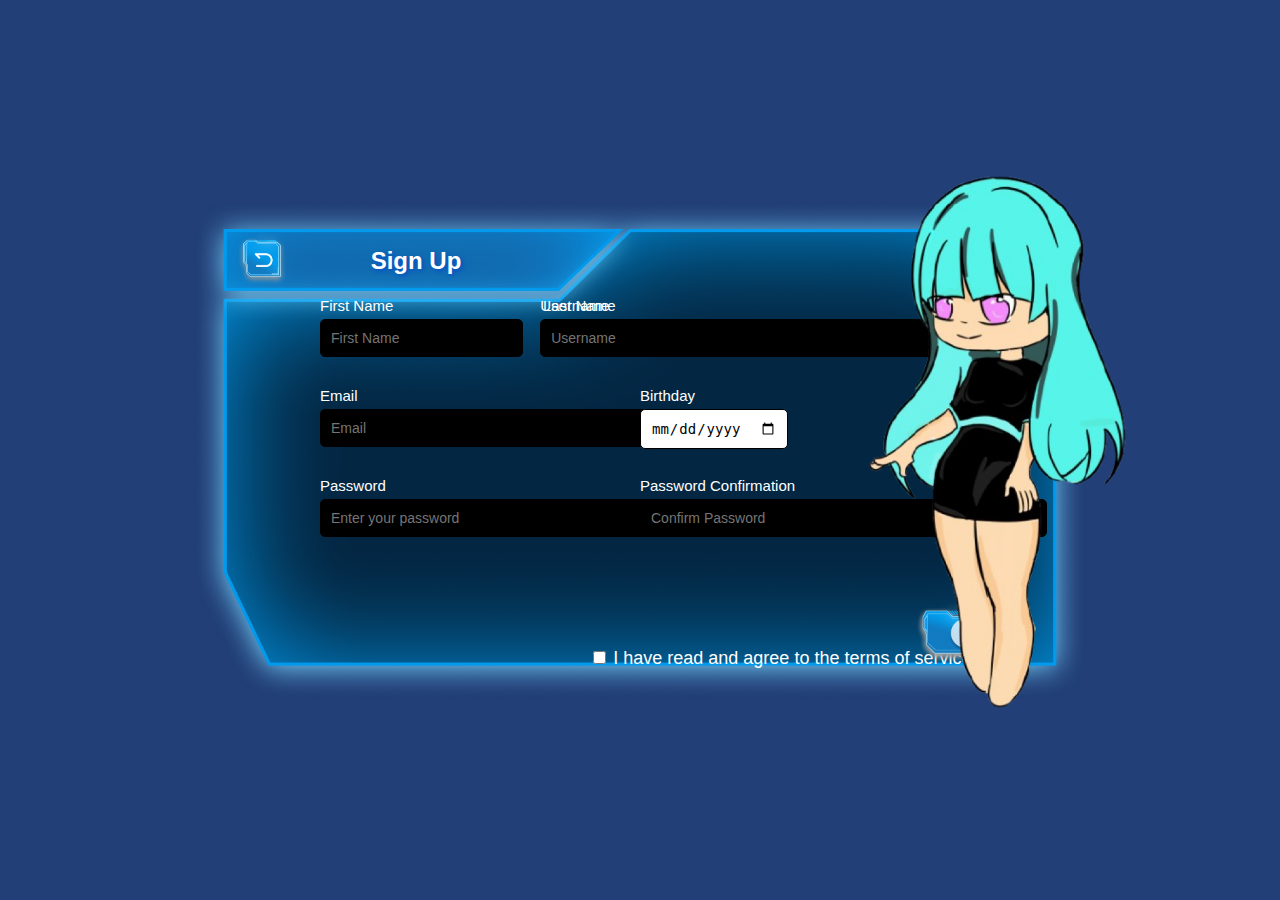
==== commit f7f08aff: "update signup" ====
--- a/auth/signup/index.html
+++ b/auth/signup/index.html
@@ -4,61 +4,87 @@
   <meta charset="UTF-8">
   <meta name="viewport" content="width=device-width, initial-scale=1.0">
   <link rel="stylesheet" href="signup.css">
-  <script defer src="script.js"></script>
+  <link rel="preconnect" href="https://fonts.googleapis.com">
+  <link rel="preconnect" href="https://fonts.gstatic.com" crossorigin>
+  <link rel="stylesheet" href="https://cdnjs.cloudflare.com/ajax/libs/font-awesome/5.15.4/css/all.min.css" integrity="sha384-jLKHWMWWUIud06VVy4eFj3BJJSKLsAJ9gIZgd0PhJDjUWw5VREyMnnjN9scwJhvw" crossorigin="anonymous">
+  <link rel="stylesheet" href="https://cdnjs.cloudflare.com/ajax/libs/font-awesome/6.7.2/css/all.min.css" integrity="sha512-Evv84Mr4kqVGRNSgIGL/F/aIDqQb7xQ2vcrdIwxfjThSH8CSR7PBEakCr51Ck+w+/U6swU2Im1vVX0SVk9ABhg==" crossorigin="anonymous" referrerpolicy="no-referrer" />
   <title>Sign Up Page</title>
 </head>
 <body>
   <div class="content">
     <div class="login-section">
-        <img src="./profilepanel.png" class="background-image">
-        <img src="./girlcharacter.png" class="girl-background-image">
-        <!--  Lagyan mo ng landing page yung href back button nyan  -->
-        <a href="#" img src="./btnback.png" class="back-button-image">
+        <div class="image-container">
+          <img src="./profilepanel.png" class="background-image" alt="Profile Panel">
+          <h1 class="signup-text">Sign Up</h1>
+        <a href="../landingpage/landingpage.html" class="back-button-link">
+          <img src="./btnback.png" alt="Back Button" class="back-button-image">
+        </a>
+        <a href="#" class="back-button-link">
+          <img src="./btnsign.png" alt="Sign Button" class="sign-button-image">
+        </a>
       </div>
 
       <div>
         <form class="login-form">
-          <div class="section-1">
-            <div class="firstname">
-              <label for="name">First Name</label>
-              <input id="name" type="text" placeholder="Ex: johhny esns">
+          <div class="section-fn-ln">
+            <div class="input-group-fn-ln">
+              <label for="first-name">First Name</label>
+              <input id="first-name" type="text" placeholder="First Name">
             </div>
-            <div class="lastname">
-              <label for="name">Last Name</label>
-              <input id="name" type="text" placeholder="Ex: johhny esns">
+            
+            <div class="input-group-fn-ln">
+              <label for="last-name">Last Name</label>
+              <input id="last-name" type="text" placeholder="Last Name">
             </div>
           </div>
-
-          <div>
-            <label for="email">Email</label>
-            <input id="email" type="email" placeholder="Enter your Email">
+          <div class="section-email">
+            <div class="input-group-email">
+              <label for="email">Email</label>
+              <input id="email" type="text" placeholder="Email">
+            </div>
           </div>
-
-          <!-- <label for="password">Password</label>
-          <div class="password-container">
-            <input id="password" type="password" placeholder="Enter your password">
-            <button type="button" id="toggle-password" class="password-toggle">
-              <i class="fas fa-eye"></i>
-            </button>
+          <div class="section-password">
+            <div class="input-group-password">
+              <label for="password">Password</label>
+              <input id="password" type="password" placeholder="Enter your password">
+              <button type="button" id="toggle-password" class="password-toggle">
+                <i class="fas fa-eye"></i>
+              </button>
+            </div>
           </div>
-          <div>
-            <label for="username">Username</label>
-            <input id="username" type="text" placeholder="Choose a username">
+          <div class="section-username">
+            <div class="input-group-username">
+              <label for="username">Username</label>
+              <input id="username" type="username" placeholder="Username">
+            </div>
           </div>
-          <div>
-            <label for="birthday">Birthday</label>
-            <input id="birthday" type="date">
+          <div class="section-birthday">
+            <div class="input-group-birthday">
+              <label for="birthday">Birthday</label>
+              <input id="birthday" type="date">
+            </div>
           </div>
-  
-          <div>
-            <label for="confirm-password">Confirm Password</label>
-            <input id="confirm-password" type="password" placeholder="Confirm your password">
+          <div class="section-password-confirmation">
+            <div class="input-group-password-confirmation">
+              <label for="passwordconfirmation">Password Confirmation</label>
+              <input id="passwordconfirmation" type="passwordconfirmation" placeholder="Confirm Password">
+              <button type="button" id="toggle-password-confirmation" class="password-toggle">
+                <i class="fas fa-eye"></i>
+              </button>
+            </div>
           </div>
-  
-          <button type="submit" class="submit-button">Sign Up</button> -->
+          <div class="section-terms">
+            <div class="input-group-terms">
+              <input type="checkbox" id="terms"> 
+              <label for="terms">I have read and agree to the terms of service</label>
+            </div>
+          </div>
         </form>
       </div>
+      <img src="./girlcharacter.png" class="girl-background-image" alt="Girl Character">
     </div>
   </div>
+
+  <script src="main.js"></script>
 </body>
-</html>
+</html>--- a/auth/signup/signup.css
+++ b/auth/signup/signup.css
@@ -1,172 +1,313 @@
-/* styles.css */
 body {
-    margin: 0;
-    overflow: hidden;
-    height: 100vh;
-    font-family: Arial, sans-serif;
-  }
-  
-  .header {
-    background-color: #223F77;
-    padding: 16px 0;
-    position: fixed;
-    top: 0;
-    left: 0;
-    width: 100%;
-    z-index: 10;
-  }
-  
-  .nav-links {
-    display: flex;
-    justify-content: flex-end;
-    gap: 20px;
-    list-style: none;
-    margin: 0;
-    padding: 0;
-  }
-  
-  .nav-link {
-    color: white;
-    font-size: 1.25rem;
-    text-decoration: none;
-    transition: color 0.3s ease;
-  }
-  
-  .nav-link:hover {
-    color: gray;
-  }
-  
-  .content {
-    display: flex;
-    flex-direction: row-reverse;
-    align-items: center;
-    justify-content: center;
-    gap: 50px;
-    background-color: #223F77;
-    height: 100vh;
-  }
-  
-  .top-image img {
-    position: absolute;
-    top: 200px;
-    left: 120px;
-    cursor: pointer;
-  }
-  
-  .background {
-    position: relative;
-    width: 100%;
-    height: 100%;
-  }
-
-  .back-button-image {
-    display: flex;
-    position: absolute;      
-    top: 60px;            
-    left: 200px;             
-    z-index: 2;              
-    cursor: pointer;        
- }
-
-  .girl-background-image {
-    position: absolute;
-    top: 50%;               
-    right: 25px;            
-    transform: translateY(-50%);  
-    width: 360px;            
-    height: auto;            
-    z-index: 2;              
-  }
-  
-  .background-image {
-    position: absolute;
-    top: 50%;
-    left: 50%;
-    width: 70%;
-    height: 100%;
-    transform: translate(-50%, -50%);  
-    object-fit: scale-down;
-    z-index: 1;
-  }
-  
-  .foreground-image {
-    position: absolute;
-    width: 320px;
-    height: px;
-    margin-top: 90px;
-    margin-left: 900px;
-    z-index: 10;
-  }
-  
-  .login-form {
-    display: flex;
-    flex-direction: column;
-    align-items: center;
-    gap: 15px;
-    width: 100%;
-    z-index: 10;
-  }
- 
-  .login-form label {
-    color: white;
-    font-size: 1rem;
-  }
-  
-  .login-form input {
-    padding: 10px;
-    border-radius: 3px;
-    border: 1px solid #ccc;
-    background-color: #273239;
-    color: white;
-    width: 100%;
-    font-size: 1rem;
-  }
-  
-  .password-container {
-    position: relative;
-    width: 100%;
-  }
-  
-  .password-toggle {
-    position: absolute;
-    right: 10px;
-    top: 50%;
-    transform: translateY(-50%);
-    background: transparent;
-    border: none;
-    color: #ccc;
-    cursor: pointer;
-  }
-  
-  .submit-button {
-    background-color: #000;
-    color: white;
-    padding: 10px 20px;
-    border: none;
-    border-radius: 3px;
-    cursor: pointer;
-    font-size: 18px;
-  }
-
-  .section-1 {
-    display: flex;
-    gap: 10px;  
-  }
-  
-  .firstname, .lastname {
-    width: 48%; 
-  }
-
-  .firstname label, .lastname label {
-    font-size: 14px;
-  }
-
-  .firstname input, .lastname input {
-    width: 75%;  
-    padding: 10px;  
-    font-size: 14px;  
-    border-radius: 5px; 
-    border: 1px solid #ccc;  
-  }
-  
-  +  font-family: "Poppins", serif;
+  font-weight: 400;
+  font-style: normal;
+  margin: 0;
+  overflow: hidden;
+  height: 100vh;
+  font-family: Arial, sans-serif;
+}
+
+.content {
+  display: flex;
+  flex-direction: row-reverse;
+  align-items: center;
+  justify-content: center;
+  gap: 50px;
+  background-color: #223F77;
+  height: 100vh;
+}
+
+.back-button-image {
+  display: flex;
+  position: absolute;
+  top: 60px;
+  left: 200px;
+  z-index: 2;
+  cursor: pointer;
+}
+
+.girl-background-image {
+  position: absolute;
+  top: 50%;
+  right: 90px;
+  transform: translateY(-50%);
+  width: 360px;
+  height: auto;
+  z-index: 2;
+}
+
+.image-container {
+  position: relative;
+  width: 70%; 
+  height: auto; 
+  margin: 0 auto; 
+}
+
+.background-image {
+  display: block;
+  width: 100%;
+  height: auto;
+  object-fit: scale-down;
+}
+
+.signup-text {
+  position: absolute;
+  top: 9%;
+  left: 25%;
+  transform: translate(-50%, -50%);
+  font-size: 1.5rem; 
+  color: white; 
+  font-family: Arial, sans-serif;
+  text-shadow: 2px 2px 4px rgba(2, 64, 210, 0.7);
+  z-index: 1; 
+}
+
+.back-button-image {
+  position: absolute;
+  top: 6%;
+  left: 5%;
+  width: 6%;
+}
+
+.section-fn-ln {
+  position: absolute;
+  top: 33%;
+  left: 25%;
+  display: flex;
+  gap: 20px;
+}
+
+.input-group-fn-ln {
+  display: flex;
+  flex-direction: column;
+  align-items: start;
+}
+
+.input-group-fn-ln label {
+  font-size: 15px;
+  margin-bottom: 5px;
+  color: white;
+}
+
+.input-group-fn-ln input {
+  padding: 10px;
+  font-size: 14px;
+  border-radius: 5px;
+  border: 1px solid black;
+  background-color: black;
+  color: white;
+}
+
+.section-email {
+  position: absolute;
+  top: 43%;
+  left: 25%;
+  display: flex;
+  gap: 20px;
+}
+
+.input-group-email {
+  display: flex;
+  flex-direction: column;
+  align-items: start;
+}
+
+.input-group-email label {
+ font-size: 15px;
+ margin-bottom: 5px;
+ color: white;
+}
+
+.input-group-email input {
+  padding: 10px;
+  font-size: 14px;
+  width: 385px;
+  border-radius: 5px;
+  border: 1px solid black;
+  background-color: black;
+  color: white;
+}
+
+.section-password {
+  position: absolute;
+  top: 53%;
+  left: 25%;
+  display: flex;
+  gap: 20px;
+}
+
+.input-group-password {
+  position: relative;
+  display: flex;
+  flex-direction: column;
+  align-items: start;
+}
+
+.input-group-password input {
+  padding: 10px;
+  font-size: 14px;
+  width: 385px;
+  border-radius: 5px;
+  border: 1px solid black;
+  background-color: black;
+  color: white;
+}
+
+.input-group-password button {
+  position: absolute;
+  top: 40%; 
+  right: 1px;
+  padding: 10px;
+  background-color: transparent;
+  border: none;
+  color: white;
+  cursor: pointer;
+}
+
+.input-group-password button i {
+  pointer-events: none; 
+}
+
+.input-group-password button:hover i {
+  color: gray; 
+}
+
+.input-group-password label {
+  font-size: 15px;
+  margin-bottom: 5px;
+  color: white;
+}
+
+.section-username {
+  position: absolute;
+  top: 33%;
+  right: 26%;
+  display: flex;
+  gap: 20px;
+}
+
+.input-group-username {
+  display: flex;
+  flex-direction: column;
+  align-items: start;
+}
+
+.input-group-username label {
+ font-size: 15px;
+ margin-bottom: 5px;
+ color: white;
+}
+
+.input-group-username input {
+  padding: 10px;
+  font-size: 14px;
+  width: 385px;
+  border-radius: 5px;
+  border: 1px solid black;
+  background-color: black;
+  color: white;
+}
+
+.section-birthday {
+  position: absolute;
+  top: 43%;
+  left: 50%;
+  display: flex;
+  gap: 20px;
+}
+
+.input-group-birthday {
+  display: flex;
+  flex-direction: column;
+  align-items: start;
+}
+
+.input-group-birthday label {
+ font-size: 15px;
+ margin-bottom: 5px;
+ color: white;
+}
+
+.input-group-birthday input {
+  padding: 10px;
+  font-size: 14px;
+  border-radius: 5px;
+  border: 1px solid black;
+  background-color: white;
+  color: black;
+}
+
+.section-password-confirmation {
+  position: absolute;
+  top: 53%;
+  left: 50%;
+  display: flex;
+  gap: 20px;
+}
+
+.input-group-password-confirmation {
+  display: flex;
+  flex-direction: column;
+  align-items: start;
+}
+
+.input-group-password-confirmation button {
+  position: absolute;
+  top: 40%; 
+  right: 1px;
+  padding: 10px;
+  background-color: transparent;
+  border: none;
+  color: white;
+  cursor: pointer;
+}
+
+.input-group-password-confirmation button i {
+  pointer-events: none; 
+}
+
+.input-group-password-confirmation button:hover i {
+  color: gray; 
+}
+
+.input-group-password-confirmation input {
+  padding: 10px;
+  font-size: 14px;
+  width: 385px;
+  border-radius: 5px;
+  border: 1px solid black;
+  background-color: black;
+  color: white;
+}
+
+.input-group-password-confirmation label {
+  font-size: 15px;
+  margin-bottom: 5px;
+  color: white;
+}
+
+.section-terms {
+  position: absolute;
+  top: 72%;
+  left: 46%;
+  display: flex;
+  gap: 20px;
+}
+
+.input-group-terms label {
+  font-size: 18px;
+  margin-bottom: 5px;
+  color: white;
+  left: 20%;
+}
+
+.sign-button-image {
+  display: flex;
+  position: absolute;
+  top: 80%;
+  right: 8%;
+  width: 100px;
+  z-index: 2;
+  cursor: pointer;
+}
